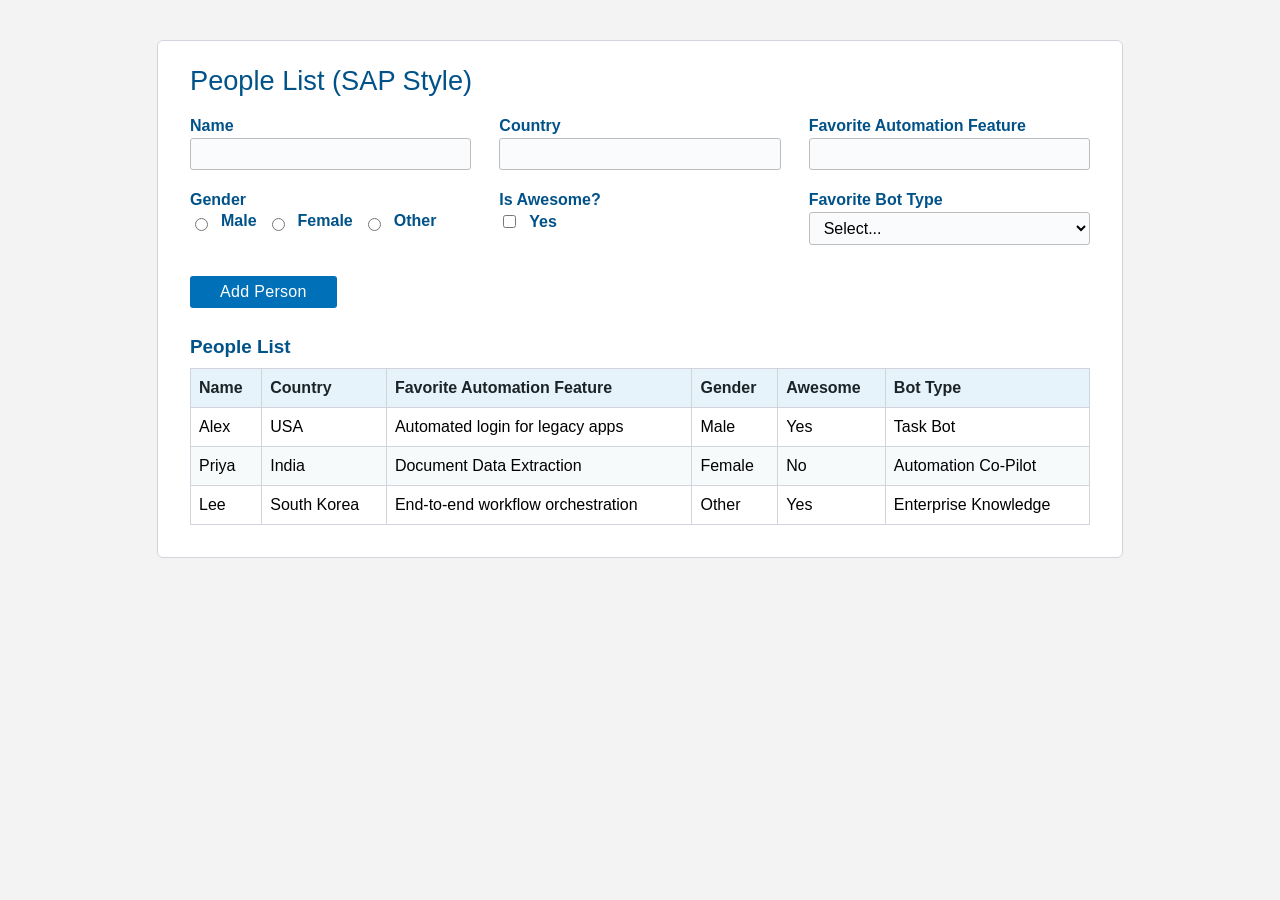
==== index.html @ 6f8cd4f5 "first commit" ====
<!DOCTYPE html>
<html lang="en">
<head>
    <meta charset="UTF-8">
    <title>People List</title>
    <style>
        body {
            background: #f3f3f3;
            font-family: Arial, sans-serif;
            margin: 0;
            padding: 0;
        }
        .container {
            max-width: 900px;
            margin: 40px auto;
            background: #fff;
            border: 1px solid #d1d5db;
            border-radius: 6px;
            padding: 24px 32px 32px 32px;
        }
        h1 {
            font-size: 1.7em;
            color: #005288;
            font-weight: 500;
            margin-top: 0;
            margin-bottom: 20px;
        }
        form {
            display: flex;
            flex-wrap: wrap;
            gap: 18px 28px;
            margin-bottom: 28px;
        }
        .form-group {
            display: flex;
            flex-direction: column;
            min-width: 210px;
            flex: 1 1 210px;
        }
        label {
            margin-bottom: 3px;
            font-size: 1em;
            color: #005288;
            font-weight: 600;
        }
        input[type="text"], select {
            padding: 6px 10px;
            border: 1px solid #bdbdbd;
            border-radius: 3px;
            background: #fafbfc;
            font-size: 1em;
            margin-bottom: 3px;
        }
        .radio-group, .checkbox-group {
            display: flex;
            align-items: center;
            gap: 10px;
        }
        .form-actions {
            flex-basis: 100%;
            margin-top: 10px;
        }
        button[type="submit"] {
            background: #0070b8;
            color: #fff;
            border: none;
            border-radius: 3px;
            padding: 7px 30px;
            font-size: 1em;
            cursor: pointer;
            font-weight: 500;
            letter-spacing: 0.02em;
        }
        button[type="submit"]:hover {
            background: #005288;
        }
        table {
            width: 100%;
            border-collapse: collapse;
            margin-top: 10px;
            background: #fff;
        }
        th, td {
            border: 1px solid #d1d5db;
            padding: 10px 8px;
            font-size: 1em;
            text-align: left;
        }
        th {
            background: #e7f3fa;
            color: #1a2328;
            font-weight: 600;
        }
        tr:nth-child(even) td {
            background: #f7fafb;
        }
        .no-people {
            color: #7d8590;
            font-size: 1em;
            margin-top: 5px;
        }
        @media (max-width: 650px) {
            .container {padding: 6px;}
            form {gap: 10px;}
            .form-group {min-width: 100px;}
            th, td {padding: 5px;}
        }
    </style>
</head>
<body>
<div class="container">
    <h1>People List (SAP Style)</h1>
    <form id="person-form" autocomplete="off">
        <div class="form-group">
            <label for="name">Name</label>
            <input id="name" type="text" maxlength="40" required>
        </div>
        <div class="form-group">
            <label for="country">Country</label>
            <input id="country" type="text" maxlength="32" required>
        </div>
        <div class="form-group">
            <label for="feature">Favorite Automation Feature</label>
            <input id="feature" type="text" maxlength="64" required>
        </div>
        <div class="form-group">
            <label>Gender</label>
            <div class="radio-group">
                <input type="radio" id="male" name="gender" value="Male" required>
                <label for="male">Male</label>
                <input type="radio" id="female" name="gender" value="Female">
                <label for="female">Female</label>
                <input type="radio" id="other" name="gender" value="Other">
                <label for="other">Other</label>
            </div>
        </div>
        <div class="form-group">
            <label>Is Awesome?</label>
            <div class="checkbox-group">
                <input type="checkbox" id="awesome" name="awesome">
                <label for="awesome" style="margin-bottom:0;">Yes</label>
            </div>
        </div>
        <div class="form-group">
            <label for="bot-type">Favorite Bot Type</label>
            <select id="bot-type" required>
                <option value="">Select...</option>
                <option>Task Bot</option>
                <option>Automation Co-Pilot</option>
                <option>AI Guardrails</option>
                <option>Enterprise Knowledge</option>
                <option>Document Automation</option>
            </select>
        </div>
        <div class="form-actions">
            <button type="submit" id="submit-btn">Add Person</button>
        </div>
    </form>
    <h2 style="color:#005288;font-weight:600;margin:12px 0 4px 0;font-size:1.18em;">People List</h2>
    <div id="people-list"></div>
    <span class="no-people" id="no-people-msg" style="display:none;">No people yet. Add someone above.</span>
</div>
<script>
    const defaultPeople = [
        {
            name: "Alex",
            country: "USA",
            feature: "Automated login for legacy apps",
            gender: "Male",
            awesome: true,
            botType: "Task Bot"
        },
        {
            name: "Priya",
            country: "India",
            feature: "Document Data Extraction",
            gender: "Female",
            awesome: false,
            botType: "Automation Co-Pilot"
        },
        {
            name: "Lee",
            country: "South Korea",
            feature: "End-to-end workflow orchestration",
            gender: "Other",
            awesome: true,
            botType: "Enterprise Knowledge"
        }
    ];
    const LS_KEY = 'aa_people_list';

    function loadPeople() {
        let people = JSON.parse(localStorage.getItem(LS_KEY));
        if (!people || !Array.isArray(people)) {
            people = defaultPeople;
            localStorage.setItem(LS_KEY, JSON.stringify(people));
        }
        return people;
    }

    function savePeople(people) {
        localStorage.setItem(LS_KEY, JSON.stringify(people));
    }

    function renderPeople() {
        const people = loadPeople();
        const listDiv = document.getElementById('people-list');
        const noMsg = document.getElementById('no-people-msg');
        if (people.length === 0) {
            listDiv.innerHTML = "";
            noMsg.style.display = '';
        } else {
            noMsg.style.display = 'none';
            let html = `<table aria-label="People Table">
                <thead>
                <tr>
                    <th>Name</th>
                    <th>Country</th>
                    <th>Favorite Automation Feature</th>
                    <th>Gender</th>
                    <th>Awesome</th>
                    <th>Bot Type</th>
                </tr>
                </thead>
                <tbody>`;
            for (let person of people) {
                html += `<tr>
                    <td>${person.name}</td>
                    <td>${person.country}</td>
                    <td>${person.feature}</td>
                    <td>${person.gender}</td>
                    <td>${person.awesome ? "Yes" : "No"}</td>
                    <td>${person.botType}</td>
                </tr>`;
            }
            html += "</tbody></table>";
            listDiv.innerHTML = html;
        }
    }

    document.getElementById('person-form').onsubmit = function(e) {
        e.preventDefault();
        const name = document.getElementById('name').value.trim();
        const country = document.getElementById('country').value.trim();
        const feature = document.getElementById('feature').value.trim();
        const genderNodes = document.getElementsByName('gender');
        let gender = "";
        for (let node of genderNodes) {
            if (node.checked) {
                gender = node.value;
                break;
            }
        }
        const awesome = document.getElementById('awesome').checked;
        const botType = document.getElementById('bot-type').value;
        if (!name || !country || !feature || !gender || !botType) {
            return;
        }
        let people = loadPeople();
        people.push({
            name: name,
            country: country,
            feature: feature,
            gender: gender,
            awesome: awesome,
            botType: botType
        });
        savePeople(people);
        renderPeople();
        document.getElementById('person-form').reset();
    };

    renderPeople();
</script>
</body>
</html>
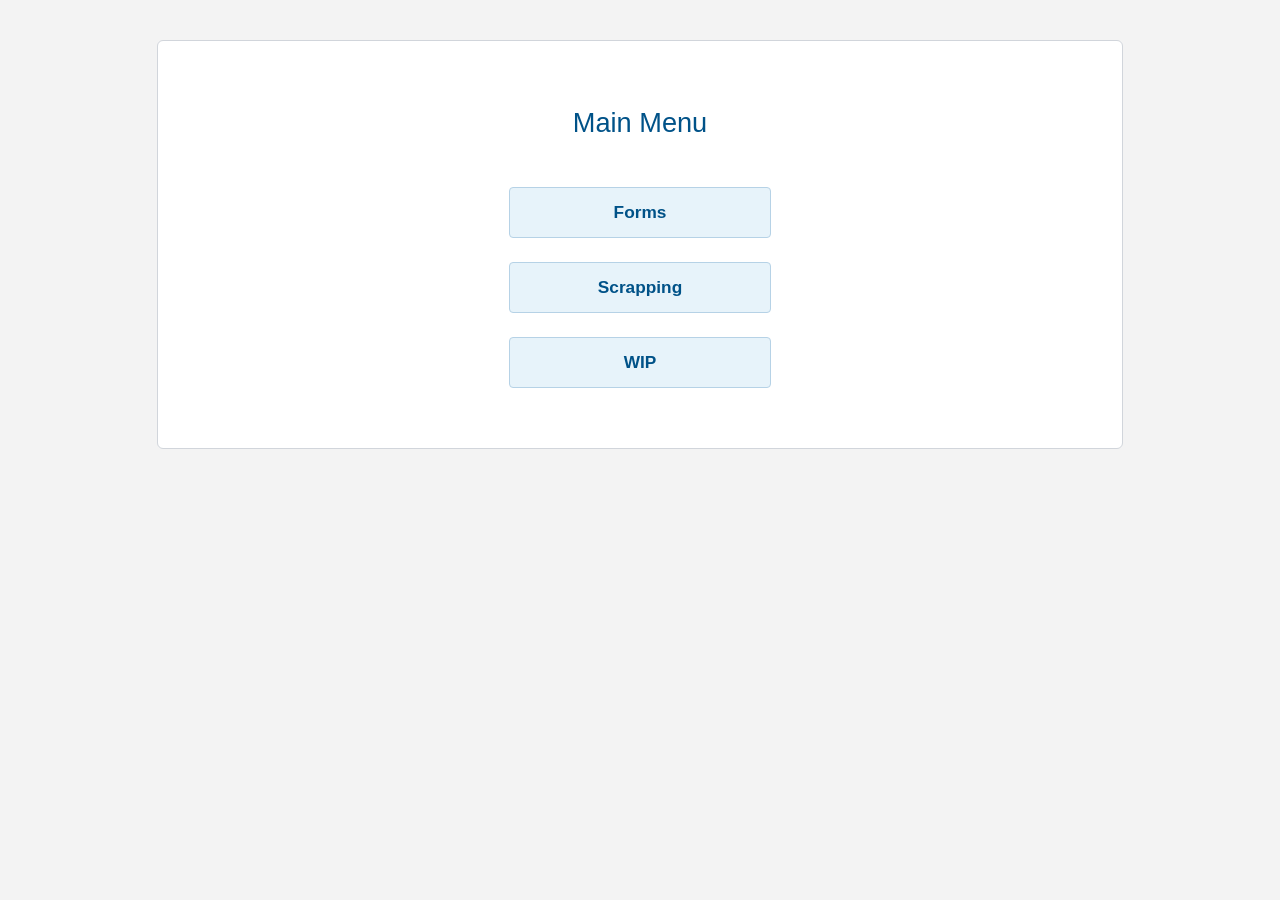
==== commit 4a5e7faa: "added forms and index" ====
--- a/index.html
+++ b/index.html
@@ -2,7 +2,7 @@
 <html lang="en">
 <head>
     <meta charset="UTF-8">
-    <title>People List</title>
+    <title>Main Menu</title>
     <style>
         body {
             background: #f3f3f3;
@@ -16,261 +16,48 @@
             background: #fff;
             border: 1px solid #d1d5db;
             border-radius: 6px;
-            padding: 24px 32px 32px 32px;
+            padding: 48px 32px 48px 32px;
+            display: flex;
+            flex-direction: column;
+            align-items: center;
         }
         h1 {
             font-size: 1.7em;
             color: #005288;
             font-weight: 500;
-            margin-top: 0;
-            margin-bottom: 20px;
+            margin-bottom: 36px;
         }
-        form {
-            display: flex;
-            flex-wrap: wrap;
-            gap: 18px 28px;
-            margin-bottom: 28px;
+        .sap-link {
+            display: block;
+            width: 260px;
+            margin: 12px 0;
+            padding: 14px 0;
+            text-align: center;
+            background: #e7f3fa;
+            color: #005288;
+            border: 1px solid #b6d2e6;
+            border-radius: 4px;
+            font-size: 1.08em;
+            font-weight: 600;
+            text-decoration: none;
+            transition: background 0.2s, color 0.2s;
         }
-        .form-group {
-            display: flex;
-            flex-direction: column;
-            min-width: 210px;
-            flex: 1 1 210px;
-        }
-        label {
-            margin-bottom: 3px;
-            font-size: 1em;
-            color: #005288;
-            font-weight: 600;
-        }
-        input[type="text"], select {
-            padding: 6px 10px;
-            border: 1px solid #bdbdbd;
-            border-radius: 3px;
-            background: #fafbfc;
-            font-size: 1em;
-            margin-bottom: 3px;
-        }
-        .radio-group, .checkbox-group {
-            display: flex;
-            align-items: center;
-            gap: 10px;
-        }
-        .form-actions {
-            flex-basis: 100%;
-            margin-top: 10px;
-        }
-        button[type="submit"] {
+        .sap-link:hover {
             background: #0070b8;
             color: #fff;
-            border: none;
-            border-radius: 3px;
-            padding: 7px 30px;
-            font-size: 1em;
-            cursor: pointer;
-            font-weight: 500;
-            letter-spacing: 0.02em;
-        }
-        button[type="submit"]:hover {
-            background: #005288;
-        }
-        table {
-            width: 100%;
-            border-collapse: collapse;
-            margin-top: 10px;
-            background: #fff;
-        }
-        th, td {
-            border: 1px solid #d1d5db;
-            padding: 10px 8px;
-            font-size: 1em;
-            text-align: left;
-        }
-        th {
-            background: #e7f3fa;
-            color: #1a2328;
-            font-weight: 600;
-        }
-        tr:nth-child(even) td {
-            background: #f7fafb;
-        }
-        .no-people {
-            color: #7d8590;
-            font-size: 1em;
-            margin-top: 5px;
         }
         @media (max-width: 650px) {
-            .container {padding: 6px;}
-            form {gap: 10px;}
-            .form-group {min-width: 100px;}
-            th, td {padding: 5px;}
+            .container {padding: 12px;}
+            .sap-link {width: 100%;}
         }
     </style>
 </head>
 <body>
 <div class="container">
-    <h1>People List (SAP Style)</h1>
-    <form id="person-form" autocomplete="off">
-        <div class="form-group">
-            <label for="name">Name</label>
-            <input id="name" type="text" maxlength="40" required>
-        </div>
-        <div class="form-group">
-            <label for="country">Country</label>
-            <input id="country" type="text" maxlength="32" required>
-        </div>
-        <div class="form-group">
-            <label for="feature">Favorite Automation Feature</label>
-            <input id="feature" type="text" maxlength="64" required>
-        </div>
-        <div class="form-group">
-            <label>Gender</label>
-            <div class="radio-group">
-                <input type="radio" id="male" name="gender" value="Male" required>
-                <label for="male">Male</label>
-                <input type="radio" id="female" name="gender" value="Female">
-                <label for="female">Female</label>
-                <input type="radio" id="other" name="gender" value="Other">
-                <label for="other">Other</label>
-            </div>
-        </div>
-        <div class="form-group">
-            <label>Is Awesome?</label>
-            <div class="checkbox-group">
-                <input type="checkbox" id="awesome" name="awesome">
-                <label for="awesome" style="margin-bottom:0;">Yes</label>
-            </div>
-        </div>
-        <div class="form-group">
-            <label for="bot-type">Favorite Bot Type</label>
-            <select id="bot-type" required>
-                <option value="">Select...</option>
-                <option>Task Bot</option>
-                <option>Automation Co-Pilot</option>
-                <option>AI Guardrails</option>
-                <option>Enterprise Knowledge</option>
-                <option>Document Automation</option>
-            </select>
-        </div>
-        <div class="form-actions">
-            <button type="submit" id="submit-btn">Add Person</button>
-        </div>
-    </form>
-    <h2 style="color:#005288;font-weight:600;margin:12px 0 4px 0;font-size:1.18em;">People List</h2>
-    <div id="people-list"></div>
-    <span class="no-people" id="no-people-msg" style="display:none;">No people yet. Add someone above.</span>
+    <h1>Main Menu</h1>
+    <a class="sap-link" href="form.html">Forms</a>
+    <a class="sap-link" href="scrapping.html">Scrapping</a>
+    <a class="sap-link" href="#">WIP</a>
 </div>
-<script>
-    const defaultPeople = [
-        {
-            name: "Alex",
-            country: "USA",
-            feature: "Automated login for legacy apps",
-            gender: "Male",
-            awesome: true,
-            botType: "Task Bot"
-        },
-        {
-            name: "Priya",
-            country: "India",
-            feature: "Document Data Extraction",
-            gender: "Female",
-            awesome: false,
-            botType: "Automation Co-Pilot"
-        },
-        {
-            name: "Lee",
-            country: "South Korea",
-            feature: "End-to-end workflow orchestration",
-            gender: "Other",
-            awesome: true,
-            botType: "Enterprise Knowledge"
-        }
-    ];
-    const LS_KEY = 'aa_people_list';
-
-    function loadPeople() {
-        let people = JSON.parse(localStorage.getItem(LS_KEY));
-        if (!people || !Array.isArray(people)) {
-            people = defaultPeople;
-            localStorage.setItem(LS_KEY, JSON.stringify(people));
-        }
-        return people;
-    }
-
-    function savePeople(people) {
-        localStorage.setItem(LS_KEY, JSON.stringify(people));
-    }
-
-    function renderPeople() {
-        const people = loadPeople();
-        const listDiv = document.getElementById('people-list');
-        const noMsg = document.getElementById('no-people-msg');
-        if (people.length === 0) {
-            listDiv.innerHTML = "";
-            noMsg.style.display = '';
-        } else {
-            noMsg.style.display = 'none';
-            let html = `<table aria-label="People Table">
-                <thead>
-                <tr>
-                    <th>Name</th>
-                    <th>Country</th>
-                    <th>Favorite Automation Feature</th>
-                    <th>Gender</th>
-                    <th>Awesome</th>
-                    <th>Bot Type</th>
-                </tr>
-                </thead>
-                <tbody>`;
-            for (let person of people) {
-                html += `<tr>
-                    <td>${person.name}</td>
-                    <td>${person.country}</td>
-                    <td>${person.feature}</td>
-                    <td>${person.gender}</td>
-                    <td>${person.awesome ? "Yes" : "No"}</td>
-                    <td>${person.botType}</td>
-                </tr>`;
-            }
-            html += "</tbody></table>";
-            listDiv.innerHTML = html;
-        }
-    }
-
-    document.getElementById('person-form').onsubmit = function(e) {
-        e.preventDefault();
-        const name = document.getElementById('name').value.trim();
-        const country = document.getElementById('country').value.trim();
-        const feature = document.getElementById('feature').value.trim();
-        const genderNodes = document.getElementsByName('gender');
-        let gender = "";
-        for (let node of genderNodes) {
-            if (node.checked) {
-                gender = node.value;
-                break;
-            }
-        }
-        const awesome = document.getElementById('awesome').checked;
-        const botType = document.getElementById('bot-type').value;
-        if (!name || !country || !feature || !gender || !botType) {
-            return;
-        }
-        let people = loadPeople();
-        people.push({
-            name: name,
-            country: country,
-            feature: feature,
-            gender: gender,
-            awesome: awesome,
-            botType: botType
-        });
-        savePeople(people);
-        renderPeople();
-        document.getElementById('person-form').reset();
-    };
-
-    renderPeople();
-</script>
 </body>
 </html>
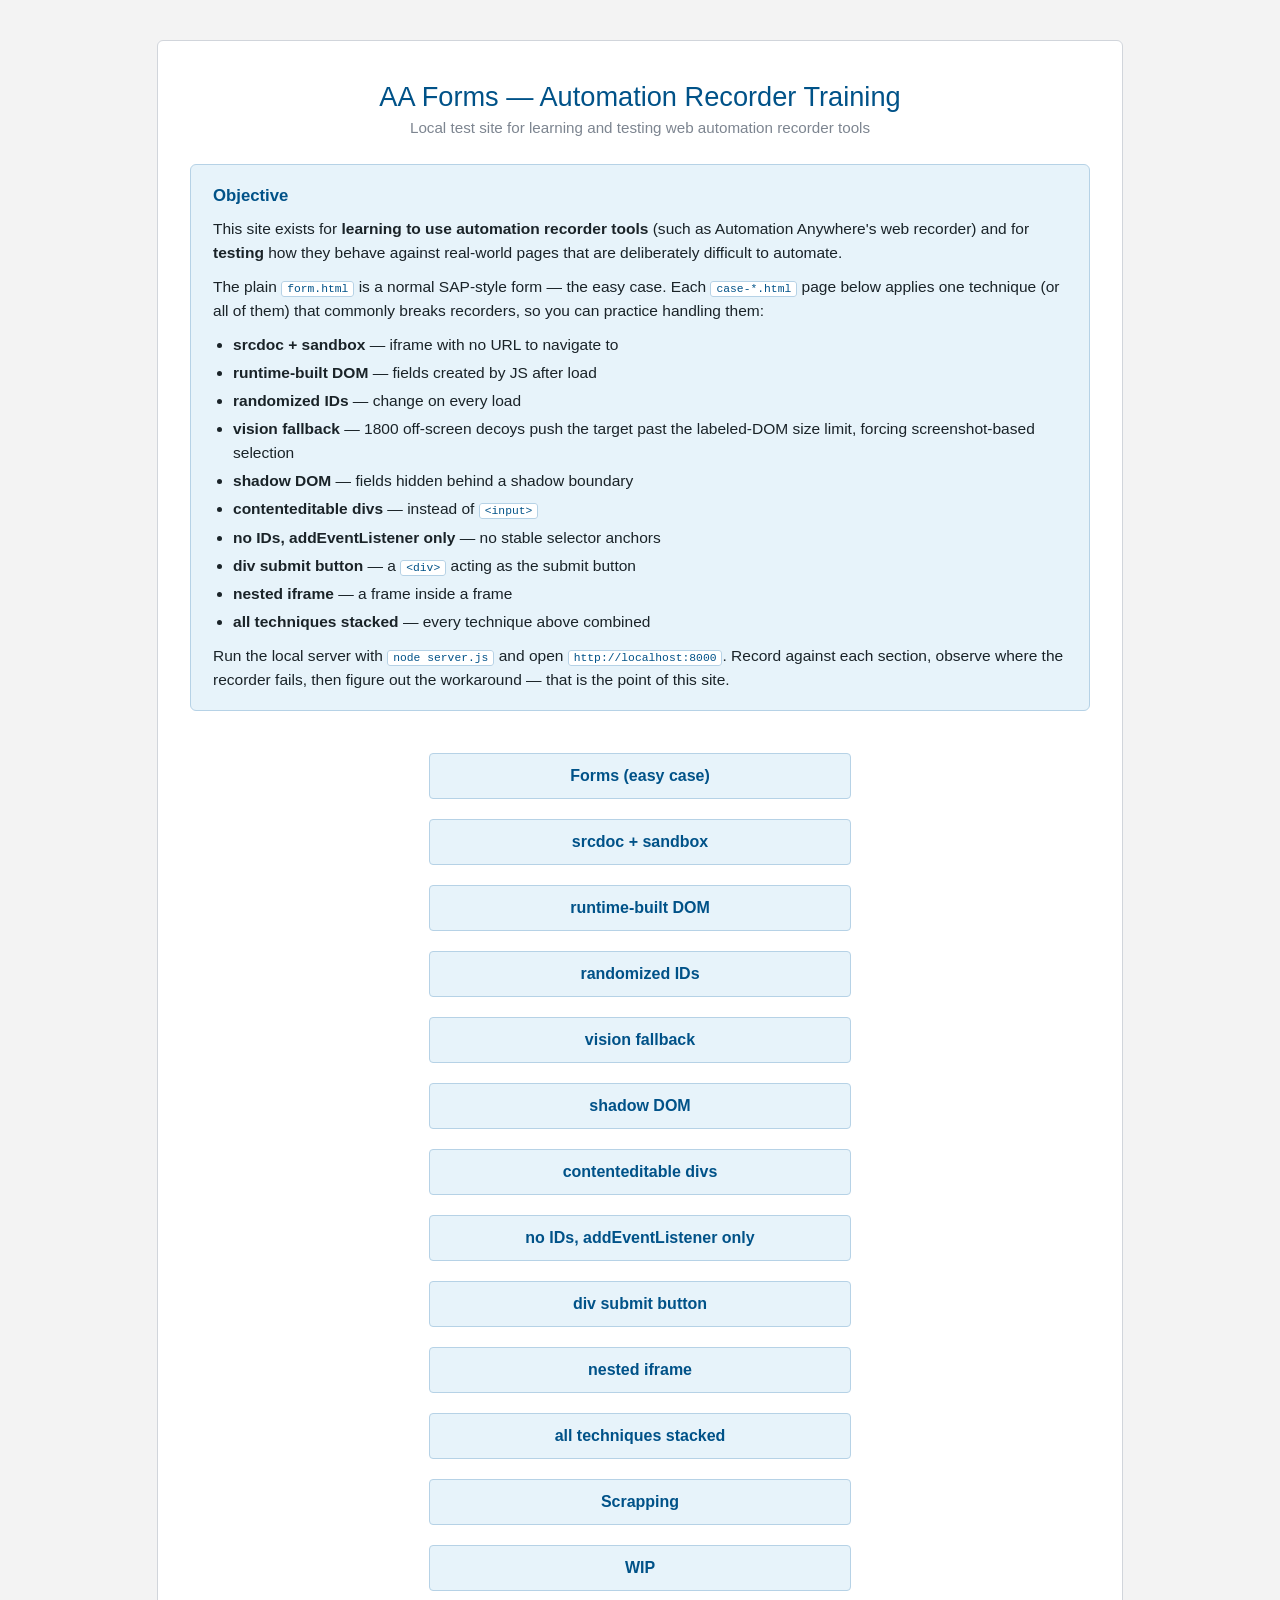
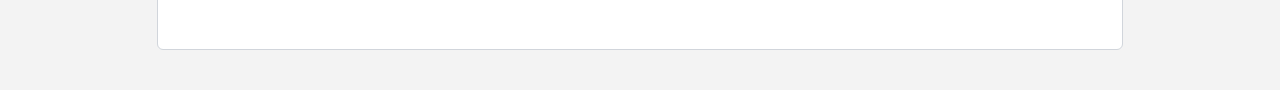
==== commit c58e924c: "docs: add recorder test pages and catalog index Adds the difficult-to-automate test cases used by Be" ====
--- a/index.html
+++ b/index.html
@@ -2,7 +2,7 @@
 <html lang="en">
 <head>
     <meta charset="UTF-8">
-    <title>Main Menu</title>
+    <title>AA Forms — Automation Recorder Training</title>
     <style>
         body {
             background: #f3f3f3;
@@ -16,7 +16,7 @@
             background: #fff;
             border: 1px solid #d1d5db;
             border-radius: 6px;
-            padding: 48px 32px 48px 32px;
+            padding: 40px 32px 48px 32px;
             display: flex;
             flex-direction: column;
             align-items: center;
@@ -25,19 +25,65 @@
             font-size: 1.7em;
             color: #005288;
             font-weight: 500;
-            margin-bottom: 36px;
+            margin: 0 0 6px 0;
+            text-align: center;
+        }
+        .subtitle {
+            color: #7d8590;
+            font-size: 0.95em;
+            margin: 0 0 28px 0;
+            text-align: center;
+        }
+        .readme {
+            width: 100%;
+            background: #e7f3fa;
+            border: 1px solid #b6d2e6;
+            border-radius: 6px;
+            padding: 18px 22px;
+            margin-bottom: 32px;
+            color: #1a2328;
+            font-size: 0.97em;
+            line-height: 1.55;
+            box-sizing: border-box;
+        }
+        .readme h2 {
+            color: #005288;
+            font-size: 1.08em;
+            font-weight: 600;
+            margin: 0 0 8px 0;
+        }
+        .readme p {
+            margin: 0 0 10px 0;
+        }
+        .readme p:last-child {
+            margin-bottom: 0;
+        }
+        .readme ul {
+            margin: 6px 0 10px 0;
+            padding-left: 20px;
+        }
+        .readme li {
+            margin-bottom: 4px;
+        }
+        .readme code {
+            background: #fff;
+            border: 1px solid #b6d2e6;
+            border-radius: 3px;
+            padding: 1px 5px;
+            font-size: 0.9em;
+            color: #005288;
         }
         .sap-link {
             display: block;
-            width: 260px;
-            margin: 12px 0;
-            padding: 14px 0;
+            width: 420px;
+            margin: 10px 0;
+            padding: 13px 0;
             text-align: center;
             background: #e7f3fa;
             color: #005288;
             border: 1px solid #b6d2e6;
             border-radius: 4px;
-            font-size: 1.08em;
+            font-size: 1em;
             font-weight: 600;
             text-decoration: none;
             transition: background 0.2s, color 0.2s;
@@ -49,13 +95,55 @@
         @media (max-width: 650px) {
             .container {padding: 12px;}
             .sap-link {width: 100%;}
+            .readme {padding: 14px;}
         }
     </style>
 </head>
 <body>
 <div class="container">
-    <h1>Main Menu</h1>
-    <a class="sap-link" href="form.html">Forms</a>
+    <h1>AA Forms — Automation Recorder Training</h1>
+    <p class="subtitle">Local test site for learning and testing web automation recorder tools</p>
+
+    <div class="readme">
+        <h2>Objective</h2>
+        <p>
+            This site exists for <strong>learning to use automation recorder tools</strong>
+            (such as Automation Anywhere's web recorder) and for <strong>testing</strong> how
+            they behave against real-world pages that are deliberately difficult to automate.
+        </p>
+        <p>The plain <code>form.html</code> is a normal SAP-style form — the easy case.
+        Each <code>case-*.html</code> page below applies one technique (or all of them) that
+        commonly breaks recorders, so you can practice handling them:</p>
+        <ul>
+            <li><strong>srcdoc + sandbox</strong> — iframe with no URL to navigate to</li>
+            <li><strong>runtime-built DOM</strong> — fields created by JS after load</li>
+            <li><strong>randomized IDs</strong> — change on every load</li>
+            <li><strong>vision fallback</strong> — 1800 off-screen decoys push the target past the labeled-DOM size limit, forcing screenshot-based selection</li>
+            <li><strong>shadow DOM</strong> — fields hidden behind a shadow boundary</li>
+            <li><strong>contenteditable divs</strong> — instead of <code>&lt;input&gt;</code></li>
+            <li><strong>no IDs, addEventListener only</strong> — no stable selector anchors</li>
+            <li><strong>div submit button</strong> — a <code>&lt;div&gt;</code> acting as the submit button</li>
+            <li><strong>nested iframe</strong> — a frame inside a frame</li>
+            <li><strong>all techniques stacked</strong> — every technique above combined</li>
+        </ul>
+        <p>
+            Run the local server with <code>node server.js</code> and open
+            <code>http://localhost:8000</code>. Record against each section, observe where the
+            recorder fails, then figure out the workaround — that is the point of this site.
+        </p>
+    </div>
+
+    <a class="sap-link" href="form.html">Forms (easy case)</a>
+    <a class="sap-link" href="case-ab.html">srcdoc + sandbox</a>
+    <a class="sap-link" href="case-c.html">runtime-built DOM</a>
+    <a class="sap-link" href="case-d.html">randomized IDs</a>
+    <a class="sap-link" href="vision-fallback.html">vision fallback</a>
+    <a class="sap-link" href="case-e.html">shadow DOM</a>
+    <a class="sap-link" href="case-f.html">contenteditable divs</a>
+    <a class="sap-link" href="case-g.html">no IDs, addEventListener only</a>
+    <a class="sap-link" href="case-h.html">div submit button</a>
+    <a class="sap-link" href="case-i.html">nested iframe</a>
+    <a class="sap-link" href="case-all.html">all techniques stacked</a>
     <a class="sap-link" href="scrapping.html">Scrapping</a>
     <a class="sap-link" href="#">WIP</a>
 </div>
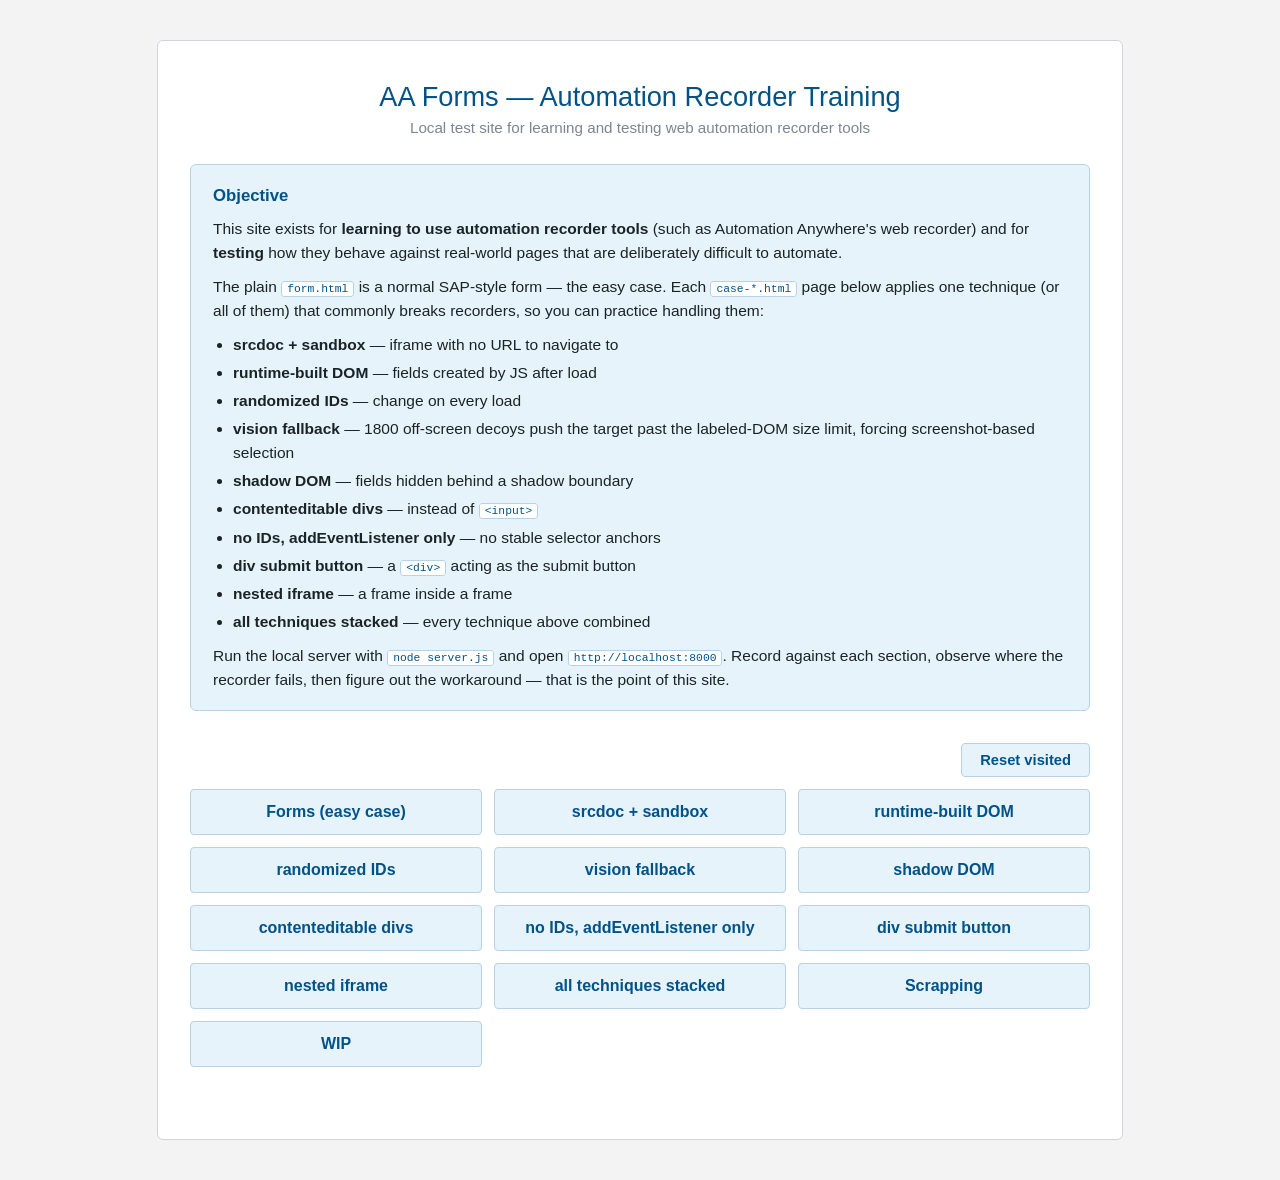
==== commit 5d23b1c8: "feat: visited-link tracking and grid layout for catalog - localStorage tracks visited case pages; vi" ====
--- a/index.html
+++ b/index.html
@@ -75,8 +75,7 @@
         }
         .sap-link {
             display: block;
-            width: 420px;
-            margin: 10px 0;
+            margin: 0;
             padding: 13px 0;
             text-align: center;
             background: #e7f3fa;
@@ -92,9 +91,44 @@
             background: #0070b8;
             color: #fff;
         }
+        .sap-link.visited {
+            background: #f0f0f0;
+            color: #666;
+            border-color: #d1d5db;
+        }
+        .sap-link.visited:hover {
+            background: #0070b8;
+            color: #fff;
+        }
+        .links-head {
+            width: 100%;
+            display: flex;
+            justify-content: flex-end;
+            margin-bottom: 12px;
+        }
+        .reset-btn {
+            background: #e7f3fa;
+            color: #005288;
+            border: 1px solid #b6d2e6;
+            border-radius: 4px;
+            padding: 8px 18px;
+            font-size: 0.92em;
+            font-weight: 600;
+            cursor: pointer;
+        }
+        .reset-btn:hover {
+            background: #0070b8;
+            color: #fff;
+        }
+        .links-grid {
+            width: 100%;
+            display: grid;
+            grid-template-columns: repeat(auto-fit, minmax(220px, 1fr));
+            gap: 12px;
+            margin-bottom: 24px;
+        }
         @media (max-width: 650px) {
             .container {padding: 12px;}
-            .sap-link {width: 100%;}
             .readme {padding: 14px;}
         }
     </style>
@@ -133,19 +167,42 @@
         </p>
     </div>
 
-    <a class="sap-link" href="form.html">Forms (easy case)</a>
-    <a class="sap-link" href="case-ab.html">srcdoc + sandbox</a>
-    <a class="sap-link" href="case-c.html">runtime-built DOM</a>
-    <a class="sap-link" href="case-d.html">randomized IDs</a>
-    <a class="sap-link" href="vision-fallback.html">vision fallback</a>
-    <a class="sap-link" href="case-e.html">shadow DOM</a>
-    <a class="sap-link" href="case-f.html">contenteditable divs</a>
-    <a class="sap-link" href="case-g.html">no IDs, addEventListener only</a>
-    <a class="sap-link" href="case-h.html">div submit button</a>
-    <a class="sap-link" href="case-i.html">nested iframe</a>
-    <a class="sap-link" href="case-all.html">all techniques stacked</a>
-    <a class="sap-link" href="scrapping.html">Scrapping</a>
-    <a class="sap-link" href="#">WIP</a>
+    <div class="links-head">
+        <button class="reset-btn" id="reset-btn">Reset visited</button>
+    </div>
+    <div class="links-grid">
+        <a class="sap-link" href="form.html">Forms (easy case)</a>
+        <a class="sap-link" href="case-ab.html">srcdoc + sandbox</a>
+        <a class="sap-link" href="case-c.html">runtime-built DOM</a>
+        <a class="sap-link" href="case-d.html">randomized IDs</a>
+        <a class="sap-link" href="vision-fallback.html">vision fallback</a>
+        <a class="sap-link" href="case-e.html">shadow DOM</a>
+        <a class="sap-link" href="case-f.html">contenteditable divs</a>
+        <a class="sap-link" href="case-g.html">no IDs, addEventListener only</a>
+        <a class="sap-link" href="case-h.html">div submit button</a>
+        <a class="sap-link" href="case-i.html">nested iframe</a>
+        <a class="sap-link" href="case-all.html">all techniques stacked</a>
+        <a class="sap-link" href="scrapping.html">Scrapping</a>
+        <a class="sap-link" href="#">WIP</a>
+    </div>
 </div>
+<script>
+    var VISITED_KEY = 'aa_visited';
+    var visited = new Set(JSON.parse(localStorage.getItem(VISITED_KEY) || '[]'));
+    var links = document.querySelectorAll('.sap-link');
+    links.forEach(function(a){
+        if (visited.has(a.getAttribute('href'))) a.classList.add('visited');
+        a.addEventListener('click', function(){
+            visited.add(a.getAttribute('href'));
+            localStorage.setItem(VISITED_KEY, JSON.stringify(Array.from(visited)));
+            a.classList.add('visited');
+        });
+    });
+    document.getElementById('reset-btn').addEventListener('click', function(){
+        visited.clear();
+        localStorage.removeItem(VISITED_KEY);
+        links.forEach(function(a){ a.classList.remove('visited'); });
+    });
+</script>
 </body>
 </html>
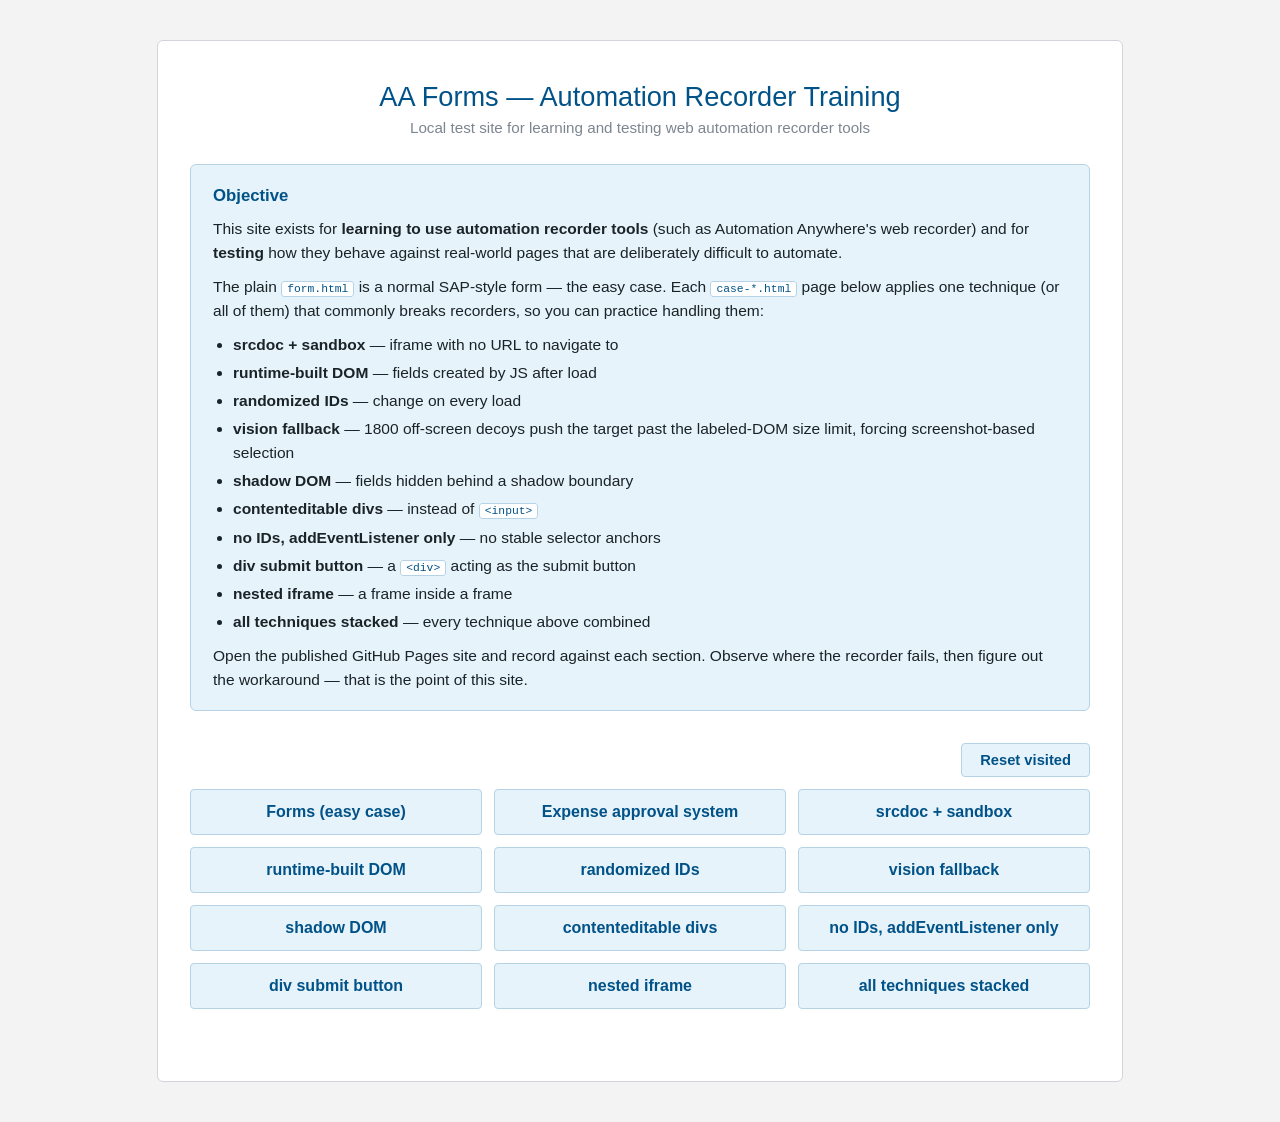
==== commit 15169113: "feat: add static expense approval demo" ====
--- a/index.html
+++ b/index.html
@@ -161,8 +161,7 @@
             <li><strong>all techniques stacked</strong> — every technique above combined</li>
         </ul>
         <p>
-            Run the local server with <code>node server.js</code> and open
-            <code>http://localhost:8000</code>. Record against each section, observe where the
+            Open the published GitHub Pages site and record against each section. Observe where the
             recorder fails, then figure out the workaround — that is the point of this site.
         </p>
     </div>
@@ -172,6 +171,7 @@
     </div>
     <div class="links-grid">
         <a class="sap-link" href="form.html">Forms (easy case)</a>
+        <a class="sap-link" href="expense-approval.html">Expense approval system</a>
         <a class="sap-link" href="case-ab.html">srcdoc + sandbox</a>
         <a class="sap-link" href="case-c.html">runtime-built DOM</a>
         <a class="sap-link" href="case-d.html">randomized IDs</a>
@@ -182,8 +182,6 @@
         <a class="sap-link" href="case-h.html">div submit button</a>
         <a class="sap-link" href="case-i.html">nested iframe</a>
         <a class="sap-link" href="case-all.html">all techniques stacked</a>
-        <a class="sap-link" href="scrapping.html">Scrapping</a>
-        <a class="sap-link" href="#">WIP</a>
     </div>
 </div>
 <script>
